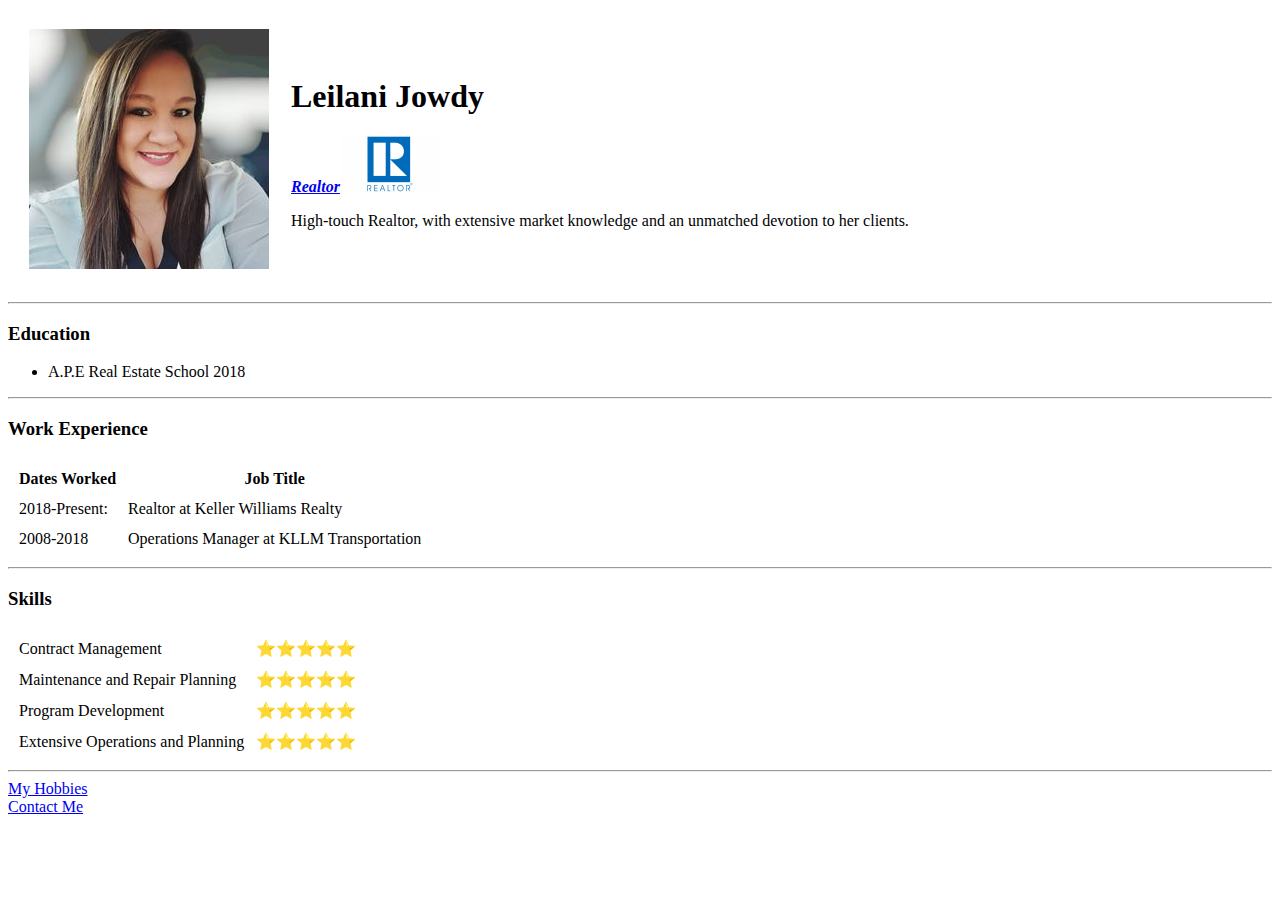
==== index.html @ cd13a6e0 "Add initial CV website files" ====
<!DOCTYPE html>
<html lang="en" dir="ltr">
  <head>
    <meta charset="utf-8">
    <title>Leilani's Personal Site</title>
  </head>
  <body>
    <table cellspacing="20">
      <tr>
        <td> <img src="leilani.png" alt="Leilani's Profile Picture"></td>
        <td> <h1>Leilani Jowdy</h1>
        <p><em><strong><a href="https://www.zillow.com/profile/ljowdy1412">Realtor</a><img src="Realtor-Logo-700x394.png" alt="Realtor Profile"></strong></em></p>
        <p>High-touch Realtor, with extensive market knowledge and an unmatched devotion to her clients. </p></td>
      </tr>
    </table>

  <hr>
  <h3>Education</h3>
  <ul>
    <li>A.P.E Real Estate School 2018</li>

    </ul>
    <hr>

    <h3>Work Experience</h3>

    <table cellspacing="10">
      <thead>
        <tr>
          <th>Dates Worked</th>
          <th>Job Title</th>
        </tr>
      </thead>
      <tbody>

      </tbody>
      <tfoot>

      </tfoot>
      <tr>
        <td>2018-Present:</td>
        <td>Realtor at Keller Williams Realty</td>
      </tr>
      <tr>
        <td>2008-2018</td>
        <td>Operations Manager at KLLM Transportation</td>
      </tr>
    </table>
    <hr>
    <h3>Skills</h3>


    <table cellspacing="10">
    <tr>
      <td>Contract Management</td>
      <td>⭐⭐⭐⭐⭐</td>
      </tr>
      <tr>
        <td>Maintenance and Repair Planning</td>
        <td>⭐⭐⭐⭐⭐</td>
      </tr>
      <tr>
        <td>Program Development</td>
        <td>⭐⭐⭐⭐⭐</td>
        <tr>
          <td>Extensive Operations and Planning</td>
          <td>⭐⭐⭐⭐⭐</td>
        </tr>

    </table>
    <hr>
<a href="hobbies.html">My Hobbies</a>
<br>
<a href="contact.html">Contact Me</a>

    </body>
</html>
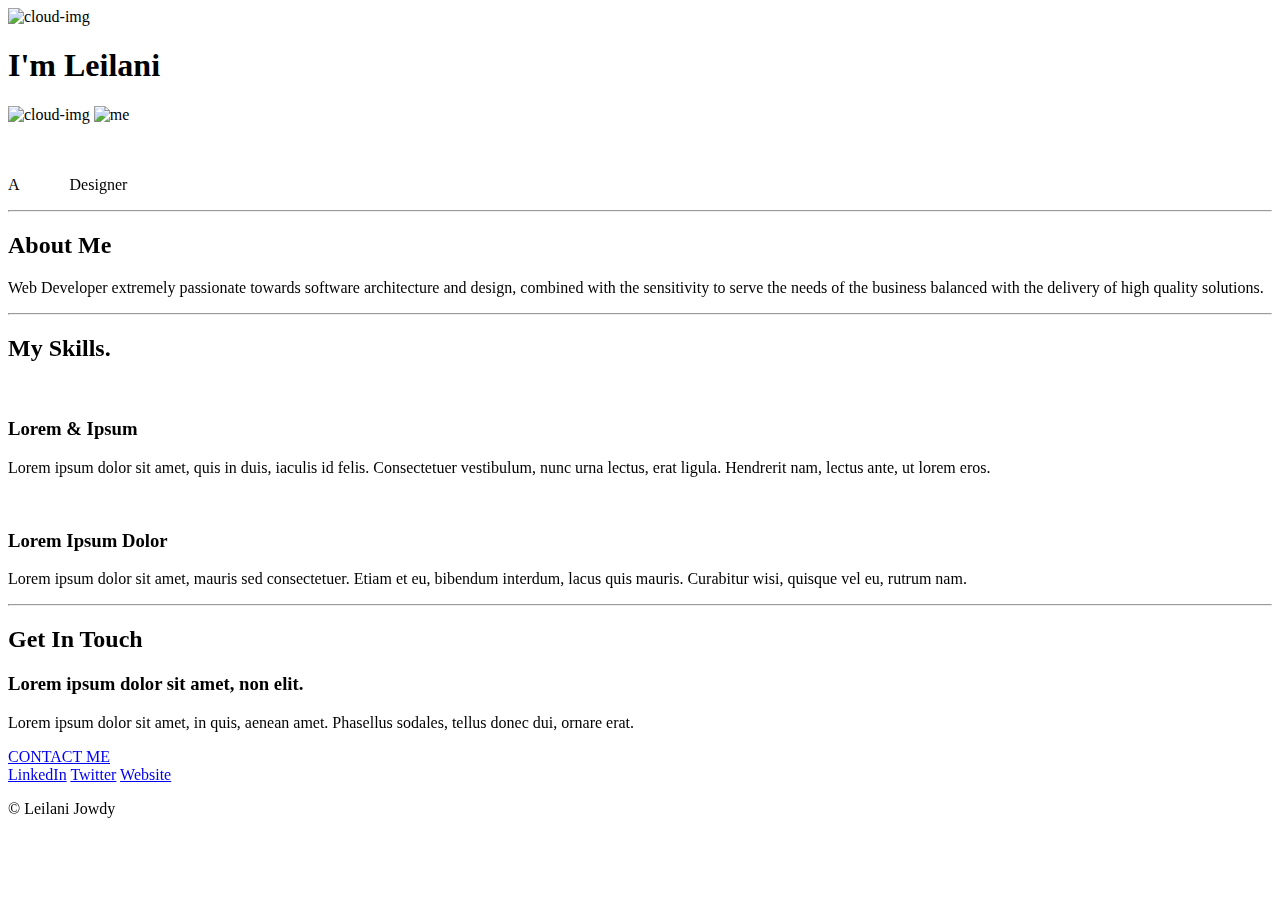
==== commit 04a8d03a: "Update index.html" ====
--- a/index.html
+++ b/index.html
@@ -2,76 +2,63 @@
 <html lang="en" dir="ltr">
   <head>
     <meta charset="utf-8">
-    <title>Leilani's Personal Site</title>
+    <title>Leilani Jowdy</title>
+    <link rel="stylesheet" href="css/styles.css">
+    <link rel="icon" href="favicon (1).ico">
+    <link rel="preconnect" href="https://fonts.googleapis.com">
+<link rel="preconnect" href="https://fonts.gstatic.com" crossorigin>
+<link href="https://fonts.googleapis.com/css2?family=Merriweather&family=Montserrat&family=Sacramento&display=swap" rel="stylesheet">
   </head>
   <body>
-    <table cellspacing="20">
-      <tr>
-        <td> <img src="leilani.png" alt="Leilani's Profile Picture"></td>
-        <td> <h1>Leilani Jowdy</h1>
-        <p><em><strong><a href="https://www.zillow.com/profile/ljowdy1412">Realtor</a><img src="Realtor-Logo-700x394.png" alt="Realtor Profile"></strong></em></p>
-        <p>High-touch Realtor, with extensive market knowledge and an unmatched devotion to her clients. </p></td>
-      </tr>
-    </table>
+  <div class="top-container">
+    <img class="top-cloud" src="images/cloud.png" alt="cloud-img">
+    <h1>I'm Leilani</h1>
+    <img class="bottom-cloud" src="images/cloud.png" alt="cloud-img">
+    <img class="profile-picture" src="images/me.png" alt="me">
+    <p class="web-design">A<iframe src="https://giphy.com/embed/gczEWtKoizdTZBbErA" width="50" height="50" frameBorder="0" class="giphy-embed"></iframe>Designer</p>
+  <hr>
 
-  <hr>
-  <h3>Education</h3>
-  <ul>
-    <li>A.P.E Real Estate School 2018</li>
+    <div class="middle-container">
+      <div class="profile">
 
-    </ul>
-    <hr>
-
-    <h3>Work Experience</h3>
-
-    <table cellspacing="10">
-      <thead>
-        <tr>
-          <th>Dates Worked</th>
-          <th>Job Title</th>
-        </tr>
-      </thead>
-      <tbody>
-
-      </tbody>
-      <tfoot>
-
-      </tfoot>
-      <tr>
-        <td>2018-Present:</td>
-        <td>Realtor at Keller Williams Realty</td>
-      </tr>
-      <tr>
-        <td>2008-2018</td>
-        <td>Operations Manager at KLLM Transportation</td>
-      </tr>
-    </table>
-    <hr>
-    <h3>Skills</h3>
+        <h2>About Me</h2>
+        <p class="about-me">Web Developer extremely passionate towards software architecture and design, combined with the sensitivity to serve the
+          needs of the business balanced with the delivery of high quality solutions.</p>
+      </div>
+      <hr>
+      <div class="skills">
+        <h2>My Skills.</h2>
+        <div class="skill-row">
+          <img class="" src="" alt="">
+          <h3>Lorem & Ipsum</h3>
+          <p>Lorem ipsum dolor sit amet, quis in duis, iaculis id felis. Consectetuer vestibulum, nunc urna lectus, erat ligula. Hendrerit nam, lectus ante, ut lorem eros.</p>
+        </div>
+        <div class="skill-row">
+          <img class="" src="" alt="">
+          <h3>Lorem Ipsum Dolor</h3>
+          <p>Lorem ipsum dolor sit amet, mauris sed consectetuer. Etiam et eu, bibendum interdum, lacus quis mauris. Curabitur wisi, quisque vel eu, rutrum nam.</p>
+        </div>
+      </div>
+      <hr>
+      <div class="contact-me">
+        <h2>Get In Touch</h2>
+        <h3>Lorem ipsum dolor sit amet, non elit.</h3>
+        <p>Lorem ipsum dolor sit amet, in quis, aenean amet. Phasellus sodales, tellus donec dui, ornare erat.</p>
+        <a class="btn" href="mailto:name@email.com">CONTACT ME</a>
+      </div>
+    </div>
 
 
-    <table cellspacing="10">
-    <tr>
-      <td>Contract Management</td>
-      <td>⭐⭐⭐⭐⭐</td>
-      </tr>
-      <tr>
-        <td>Maintenance and Repair Planning</td>
-        <td>⭐⭐⭐⭐⭐</td>
-      </tr>
-      <tr>
-        <td>Program Development</td>
-        <td>⭐⭐⭐⭐⭐</td>
-        <tr>
-          <td>Extensive Operations and Planning</td>
-          <td>⭐⭐⭐⭐⭐</td>
-        </tr>
+    <div class="bottom-container">
+      <a class="footer-link" href="https://www.linkedin.com/">LinkedIn</a>
+      <a class="footer-link" href="https://twitter.com/">Twitter</a>
+      <a class="footer-link" href="https://www.appbrewery.co/">Website</a>
+      <p>© Leilani Jowdy</p>
+    </div>
 
-    </table>
-    <hr>
-<a href="hobbies.html">My Hobbies</a>
-<br>
-<a href="contact.html">Contact Me</a>
 
-    </body>
+
+
+
+  </body>
 </html>
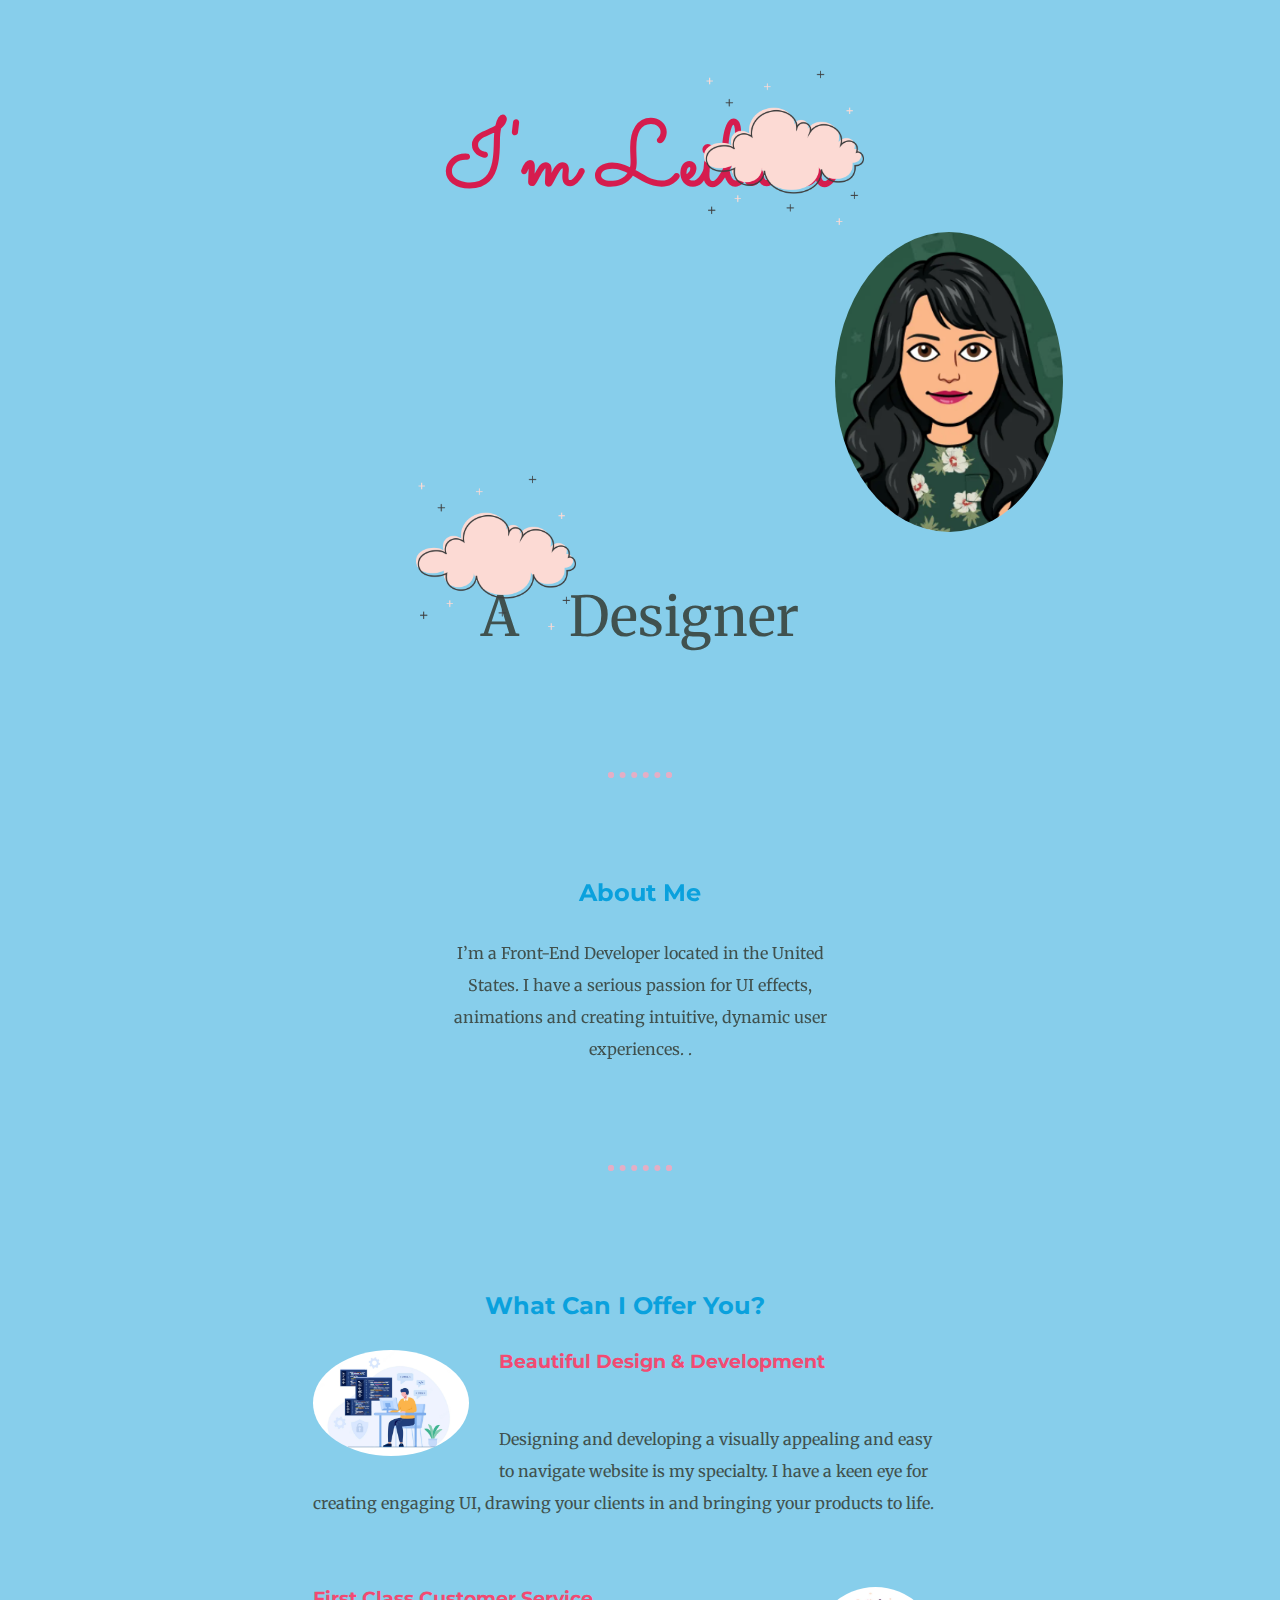
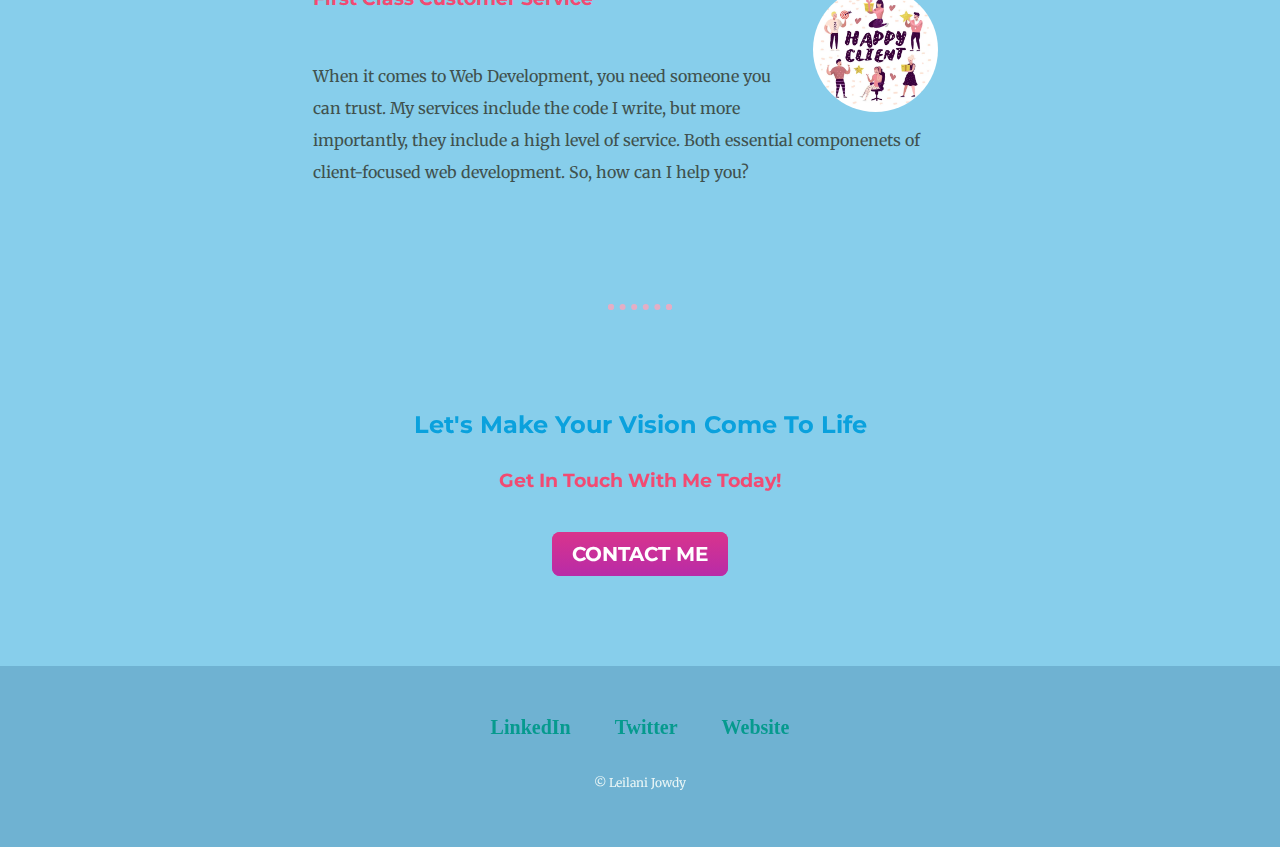
==== commit 3b70e41e: "Add files via upload" ====
--- a/index.html
+++ b/index.html
@@ -11,9 +11,9 @@
   </head>
   <body>
   <div class="top-container">
-    <img class="top-cloud" src="images/cloud.png" alt="cloud-img">
+    <img class="top-cloud" src="images/cutecloud.png" alt="cloud-img">
     <h1>I'm Leilani</h1>
-    <img class="bottom-cloud" src="images/cloud.png" alt="cloud-img">
+    <img class="bottom-cloud" src="images/cutecloud.png" alt="cloud-img">
     <img class="profile-picture" src="images/me.png" alt="me">
     <p class="web-design">A<iframe src="https://giphy.com/embed/gczEWtKoizdTZBbErA" width="50" height="50" frameBorder="0" class="giphy-embed"></iframe>Designer</p>
   <hr>
@@ -22,28 +22,30 @@
       <div class="profile">
 
         <h2>About Me</h2>
-        <p class="about-me">Web Developer extremely passionate towards software architecture and design, combined with the sensitivity to serve the
-          needs of the business balanced with the delivery of high quality solutions.</p>
+        <p class="about-me">I’m a Front-End Developer located in the United States. I have a serious passion for UI effects, animations and creating intuitive, dynamic user experiences.
+
+.</p>
       </div>
       <hr>
       <div class="skills">
-        <h2>My Skills.</h2>
+        <h2>What Can I Offer You?</h2>
         <div class="skill-row">
-          <img class="" src="" alt="">
-          <h3>Lorem & Ipsum</h3>
-          <p>Lorem ipsum dolor sit amet, quis in duis, iaculis id felis. Consectetuer vestibulum, nunc urna lectus, erat ligula. Hendrerit nam, lectus ante, ut lorem eros.</p>
+          <img class="skills" src="images/skills.webp" alt="skills" width="25%;">
+          <h3>Beautiful Design & Development</h3>
+          <p class="designanddevelopment">Designing and developing a visually appealing and easy to navigate website is my specialty. I have a keen eye for creating engaging UI,
+            drawing your clients in and bringing your products to life.</p>
         </div>
         <div class="skill-row">
-          <img class="" src="" alt="">
-          <h3>Lorem Ipsum Dolor</h3>
-          <p>Lorem ipsum dolor sit amet, mauris sed consectetuer. Etiam et eu, bibendum interdum, lacus quis mauris. Curabitur wisi, quisque vel eu, rutrum nam.</p>
+          <img class="customer-service" src="images/happyclient.webp" alt="customerservice" width= 20%;>
+          <h3>First Class Customer Service</h3>
+          <p class="fccsdesc">When it comes to Web Development, you need someone you can trust. My services include the code I write, but more importantly, they include a high level of service.
+            Both essential componenets of client-focused web development. So, how can I help you?</p>
         </div>
       </div>
       <hr>
       <div class="contact-me">
-        <h2>Get In Touch</h2>
-        <h3>Lorem ipsum dolor sit amet, non elit.</h3>
-        <p>Lorem ipsum dolor sit amet, in quis, aenean amet. Phasellus sodales, tellus donec dui, ornare erat.</p>
+        <h2>Let's Make Your Vision Come To Life</h2>
+        <h3>Get In Touch With Me Today!</h3>
         <a class="btn" href="mailto:name@email.com">CONTACT ME</a>
       </div>
     </div>
@@ -53,7 +55,7 @@
       <a class="footer-link" href="https://www.linkedin.com/">LinkedIn</a>
       <a class="footer-link" href="https://twitter.com/">Twitter</a>
       <a class="footer-link" href="https://www.appbrewery.co/">Website</a>
-      <p>© Leilani Jowdy</p>
+      <p class="copyright">© Leilani Jowdy</p>
     </div>
 
 
--- a/css/styles.css
+++ b/css/styles.css
@@ -0,0 +1,161 @@
+body {
+  margin: 0;
+  text-align: center;
+  font-family: 'Merriweather', serif;
+  color: #40514E;
+}
+
+h1 {
+  color: #D61C4E;
+  margin-top: 0px;
+  margin-bottom: 0px;
+  font-family: 'Sacramento', cursive;
+  font-size: 90px;
+  }
+
+h2 {
+  color: #0AA1DD;
+  font-family: 'Montserrat', sans-serif;
+  padding-bottom: 10px;
+
+}
+
+h3 {
+    color: #F24A72;
+    font-family: 'Montserrat', sans-serif;
+    margin-bottom: 50px;
+}
+
+hr{
+  border: dotted #E4AEC5 6px;
+  width: 4%;
+  margin: 100px auto;
+  border-bottom: none;
+}
+
+p {
+  line-height: 2;
+}
+
+a{
+  color: #069A8E;
+  font-family: 'Montserrate';
+  font-size: 20px;
+  font-weight: bold;
+  margin: 10px 20px;
+  text-decoration: none;
+}
+a:hover{
+  color: #EAF6F6;
+}
+
+.top-container {
+  background-color: skyblue;
+  position: relative;
+  padding-top: 100px;
+}
+
+.middle-container{
+  margin: 100px 0;
+}
+
+.bottom-container{
+  background-color: #6FB2D2;
+  padding: 50px 0px 20px;
+}
+
+.bottom-cloud {
+  position: absolute;
+  left: 400px;
+  bottom: 1600px;
+  width: 15%;
+  margin-bottom: 200px;
+}
+
+.top-cloud {
+  position: absolute;
+  right: 400px;
+  top: 50px;
+  width: 15%;
+
+}
+
+.profile-picture {
+  position: absolute;
+  left: 835px;
+  height: 300px;
+  border-radius: 50%;
+
+}
+.web-design {
+  margin-top: 330px;
+  font-size: 55px;
+  font-weight: normal;
+    }
+
+.about-me {
+  margin: auto;
+  line-height: 2;
+  width: 30%;
+}
+
+.skill-row {
+  width: 50%;
+  margin: auto;
+  text-align: left;
+
+}
+
+.skills {
+  border-radius: 50%;
+  float: left;
+  margin-right: 30px;
+
+}
+
+.customer-service {
+  border-radius: 50%;
+  float: right;
+  margin-left: 30px;
+
+}
+.designanddevelopment{
+  padding-bottom: 50px;
+}
+
+.fccsdesc{
+  padding-bottom: 100px;
+}
+
+.copyright {
+  color: #EAF6F6;
+  font-size: 0.75rem;
+  padding: 20px 0px;
+}
+
+.btn {
+  background: #d9348c;
+  background-image: -webkit-linear-gradient(top, #d9348c, #b82ba8);
+  background-image: -moz-linear-gradient(top, #d9348c, #b82ba8);
+  background-image: -ms-linear-gradient(top, #d9348c, #b82ba8);
+  background-image: -o-linear-gradient(top, #d9348c, #b82ba8);
+  background-image: linear-gradient(to bottom, #d9348c, #b82ba8);
+  -webkit-border-radius: 8;
+  -moz-border-radius: 8;
+  border-radius: 8px;
+  font-family: 'Montserrat';
+  color: #ffffff;
+  font-size: 20px;
+  padding: 10px 20px 10px 20px;
+  text-decoration: none;
+}
+
+.btn:hover {
+  background: #3cb0fd;
+  background-image: -webkit-linear-gradient(top, #3cb0fd, #3498db);
+  background-image: -moz-linear-gradient(top, #3cb0fd, #3498db);
+  background-image: -ms-linear-gradient(top, #3cb0fd, #3498db);
+  background-image: -o-linear-gradient(top, #3cb0fd, #3498db);
+  background-image: linear-gradient(to bottom, #3cb0fd, #3498db);
+  text-decoration: none;
+}
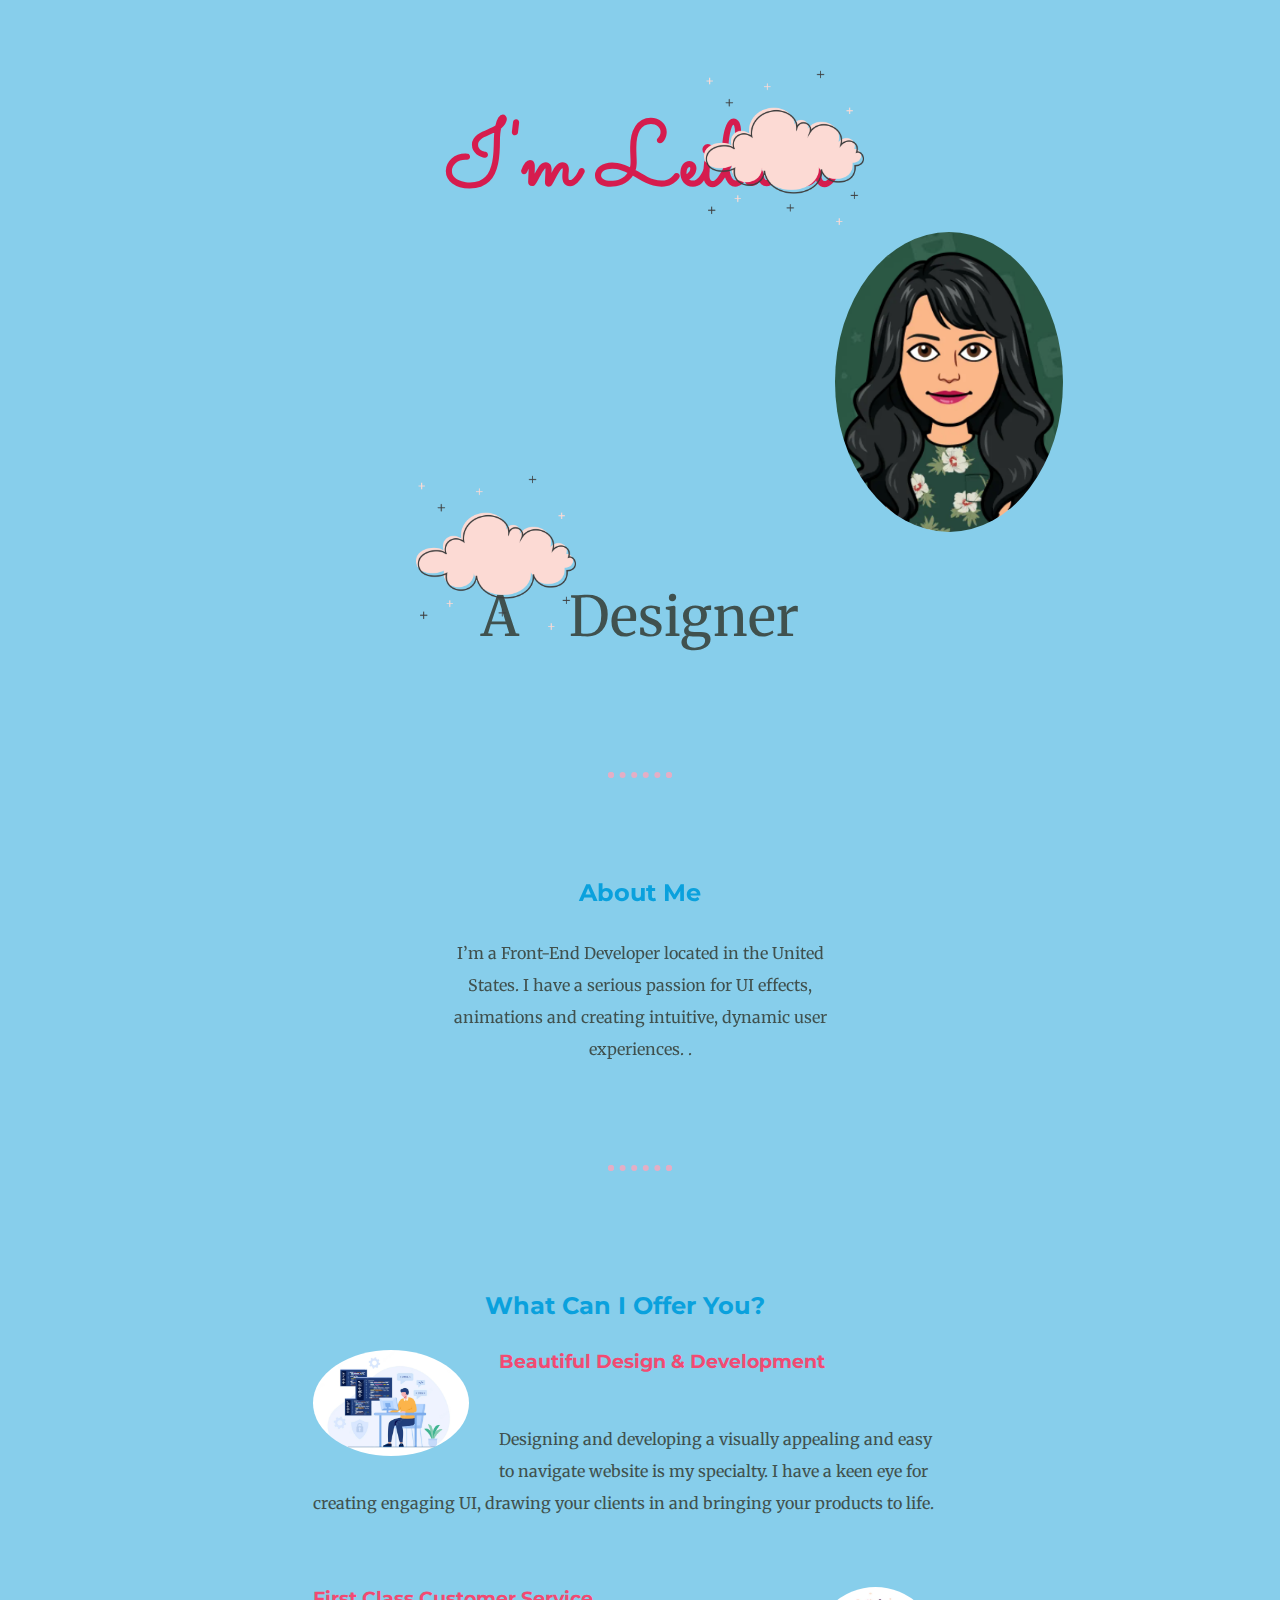
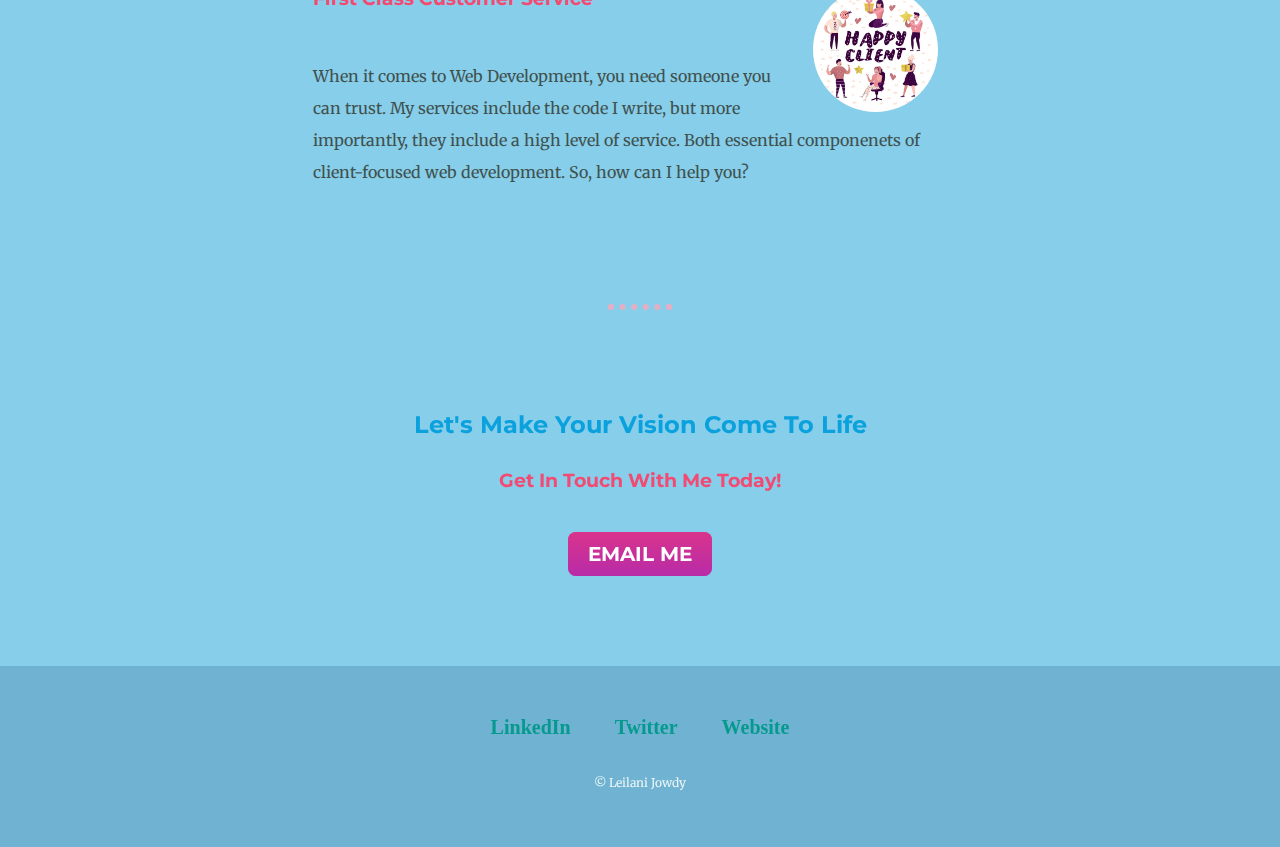
==== commit e3782038: "Add files via upload" ====
--- a/index.html
+++ b/index.html
@@ -46,13 +46,13 @@
       <div class="contact-me">
         <h2>Let's Make Your Vision Come To Life</h2>
         <h3>Get In Touch With Me Today!</h3>
-        <a class="btn" href="mailto:name@email.com">CONTACT ME</a>
+        <a class="btn" href="mailto:emanymsiinaliel@gmail.com">EMAIL ME</a>
       </div>
     </div>
 
 
     <div class="bottom-container">
-      <a class="footer-link" href="https://www.linkedin.com/">LinkedIn</a>
+      <a class="footer-link" href="https://www.linkedin.com/in/leilani-jowdy/">LinkedIn</a>
       <a class="footer-link" href="https://twitter.com/">Twitter</a>
       <a class="footer-link" href="https://www.appbrewery.co/">Website</a>
       <p class="copyright">© Leilani Jowdy</p>
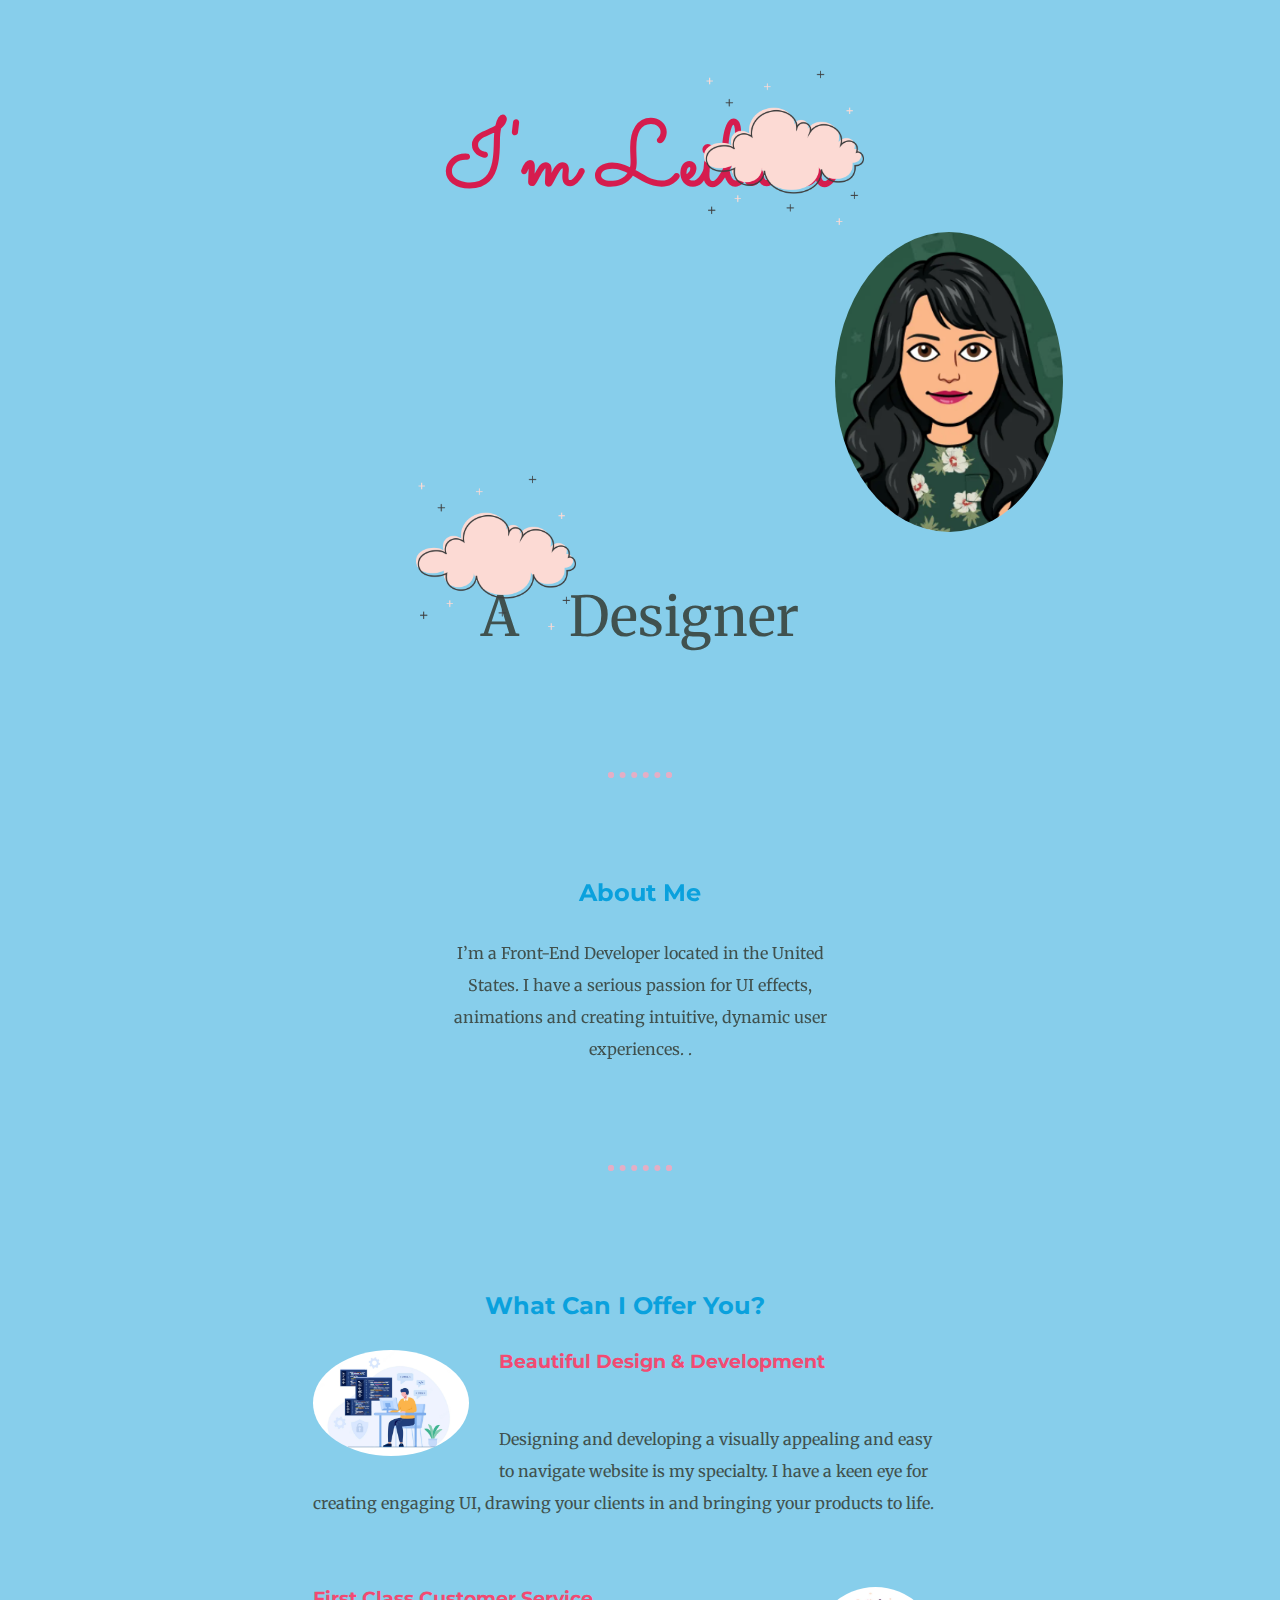
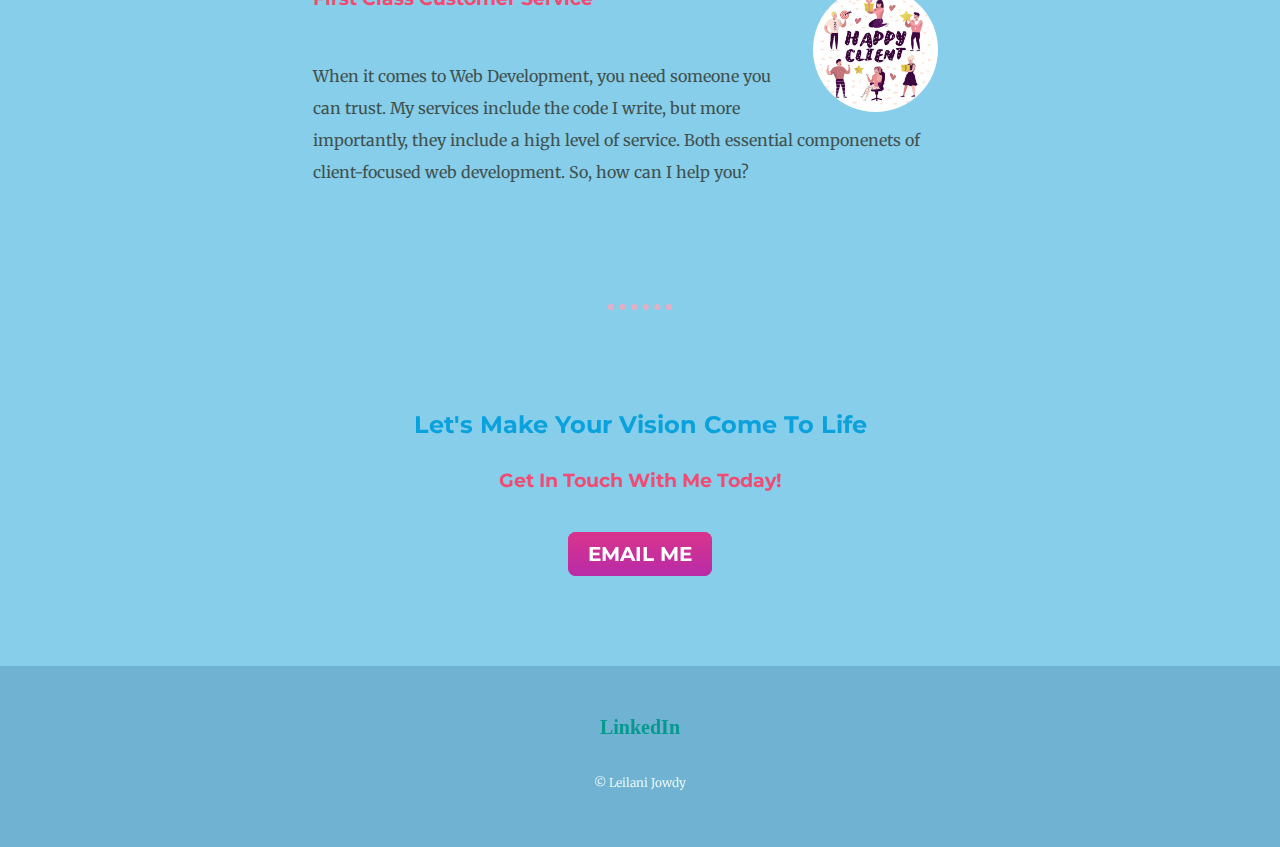
==== commit 9480dbcf: "Add files via upload" ====
--- a/index.html
+++ b/index.html
@@ -53,8 +53,6 @@
 
     <div class="bottom-container">
       <a class="footer-link" href="https://www.linkedin.com/in/leilani-jowdy/">LinkedIn</a>
-      <a class="footer-link" href="https://twitter.com/">Twitter</a>
-      <a class="footer-link" href="https://www.appbrewery.co/">Website</a>
       <p class="copyright">© Leilani Jowdy</p>
     </div>
 
